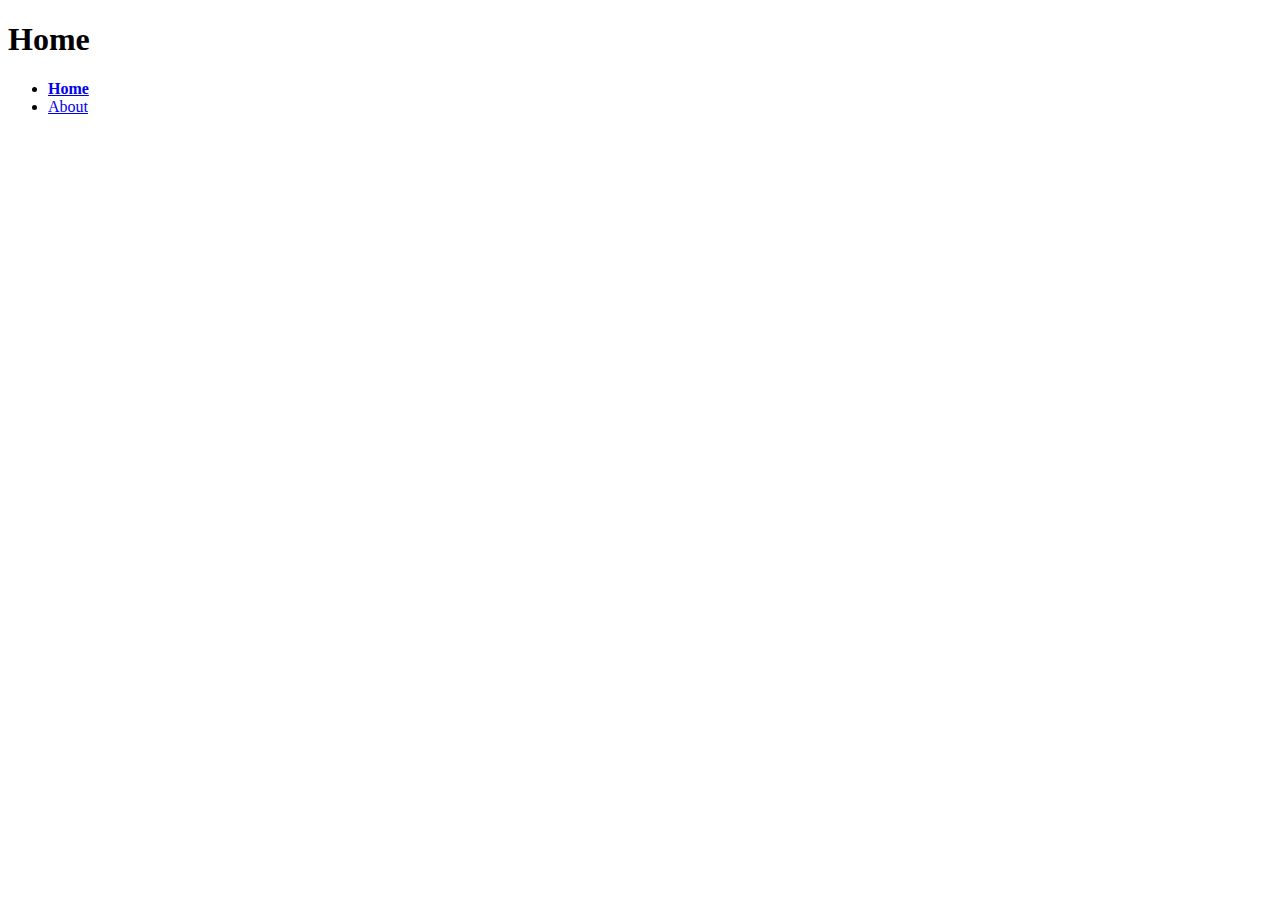
==== index.html @ f1954c59 "Initial commit" ====
<!DOCTYPE html>
<html lang="en">
  <head>
    <meta charset="UTF-8">
    <meta name="viewport" content="width=device-width, initial-scale=1.0">
    <meta http-equiv="X-UA-Compatible" content="ie=edge">
    <title>Homepage</title>
    <link rel="stylesheet" href="screen.css">
  </head>
  <body>
    <h1>Home</h1>
    <nav>
      <ul>
        <li><a href="index.html" class="active">Home</a></li>
        <li><a href="about.html">About</a></li>
      </ul>
    </nav>
    <script src="index.js"></script>
  </body>
</html>
---- screen.css ----
/* Add screen styles below */
a.active {
    font-weight: bold;
}
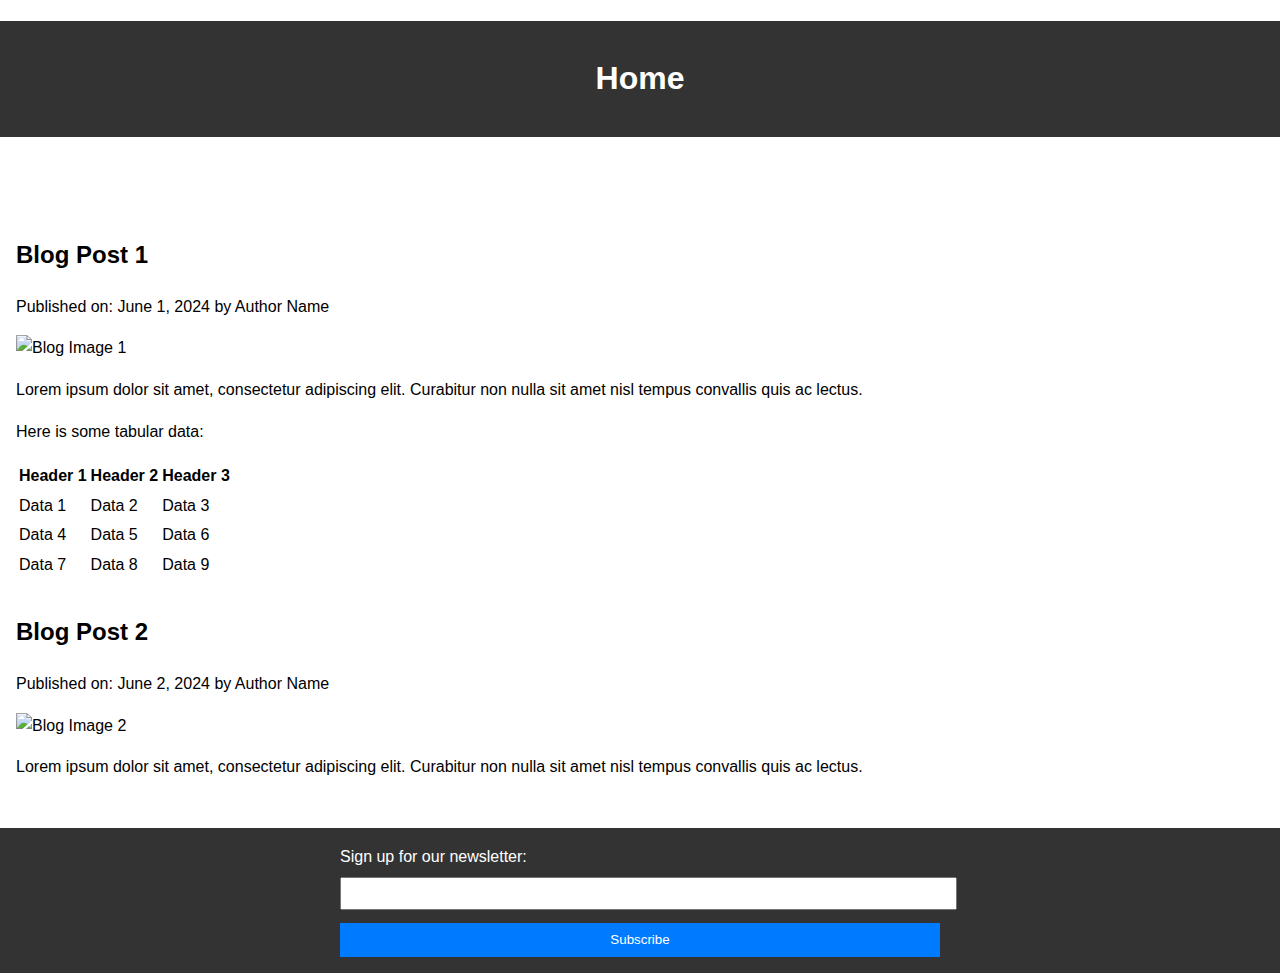
==== commit dcc33e31: "Update index.html" ====
--- a/index.html
+++ b/index.html
@@ -13,8 +13,57 @@
       <ul>
         <li><a href="index.html" class="active">Home</a></li>
         <li><a href="about.html">About</a></li>
+        <li><a href="contact.html">Contact</a></li>
       </ul>
     </nav>
+    <main>
+        <article>
+            <h2>Blog Post 1</h2>
+            <p>Published on: <time datetime="2024-06-01">June 1, 2024</time> by <span class="author">Author Name</span></p>
+            <img src="image1.jpg" alt="Blog Image 1">
+            <p>Lorem ipsum dolor sit amet, consectetur adipiscing elit. Curabitur non nulla sit amet nisl tempus convallis quis ac lectus.</p>
+            <p>Here is some tabular data:</p>
+            <table>
+                <thead>
+                    <tr>
+                        <th>Header 1</th>
+                        <th>Header 2</th>
+                        <th>Header 3</th>
+                    </tr>
+                </thead>
+                <tbody>
+                    <tr>
+                        <td>Data 1</td>
+                        <td>Data 2</td>
+                        <td>Data 3</td>
+                    </tr>
+                    <tr>
+                        <td>Data 4</td>
+                        <td>Data 5</td>
+                        <td>Data 6</td>
+                    </tr>
+                    <tr>
+                        <td>Data 7</td>
+                        <td>Data 8</td>
+                        <td>Data 9</td>
+                    </tr>
+                </tbody>
+            </table>
+        </article>
+        <article>
+            <h2>Blog Post 2</h2>
+            <p>Published on: <time datetime="2024-06-02">June 2, 2024</time> by <span class="author">Author Name</span></p>
+            <img src="image2.jpg" alt="Blog Image 2">
+            <p>Lorem ipsum dolor sit amet, consectetur adipiscing elit. Curabitur non nulla sit amet nisl tempus convallis quis ac lectus.</p>
+        </article>
+    </main>
+    <footer>
+        <form action="#" method="post">
+            <label for="email">Sign up for our newsletter:</label>
+            <input type="email" id="email" name="email" required>
+            <button type="submit">Subscribe</button>
+        </form>
+    </footer>
     <script src="index.js"></script>
   </body>
 </html>
--- a/screen.css
+++ b/screen.css
@@ -1,4 +1,78 @@
-/* Add screen styles below */
-a.active {
+body {
+    font-family: Arial, sans-serif;
+    line-height: 1.6;
+    margin: 0;
+    padding: 0;
+}
+
+header, h1 {
+    background: #333;
+    color: #fff;
+    padding: 1em 0;
+    text-align: center;
+}
+
+nav ul {
+    list-style: none;
+    padding: 0;
+}
+
+nav ul li {
+    display: inline;
+    margin: 0 10px;
+}
+
+nav ul li a {
+    color: #fff;
+    text-decoration: none;
+}
+
+nav ul li a.active {
     font-weight: bold;
-}+}
+
+main {
+    padding: 1em;
+}
+
+article, section {
+    margin-bottom: 2em;
+}
+
+footer {
+    background: #333;
+    color: #fff;
+    text-align: center;
+    padding: 1em 0;
+}
+
+form {
+    margin: 0 auto;
+    max-width: 600px;
+    text-align: left;
+}
+
+form label {
+    display: block;
+    margin-bottom: 0.5em;
+}
+
+form input, form select, form textarea {
+    width: 100%;
+    padding: 0.5em;
+    margin-bottom: 1em;
+}
+
+form button {
+    display: block;
+    width: 100%;
+    padding: 0.7em;
+    background: #007BFF;
+    color: #fff;
+    border: none;
+    cursor: pointer;
+}
+
+form button:hover {
+    background: #0056b3;
+}
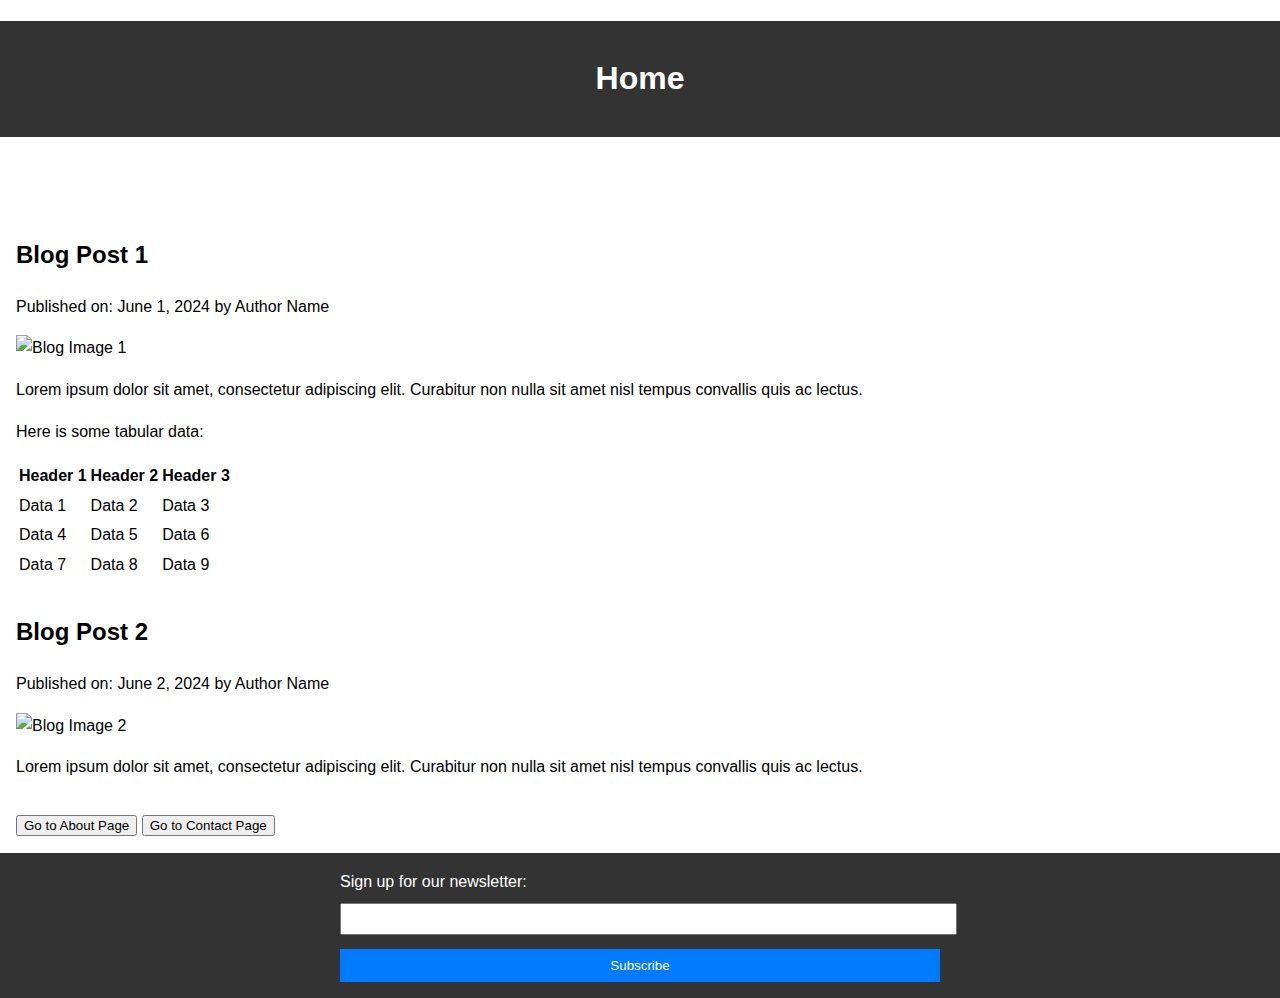
==== commit a97dda87: "made buttons" ====
--- a/index.html
+++ b/index.html
@@ -1,20 +1,20 @@
 <!DOCTYPE html>
 <html lang="en">
-  <head>
+<head>
     <meta charset="UTF-8">
     <meta name="viewport" content="width=device-width, initial-scale=1.0">
     <meta http-equiv="X-UA-Compatible" content="ie=edge">
     <title>Homepage</title>
     <link rel="stylesheet" href="screen.css">
-  </head>
-  <body>
+</head>
+<body>
     <h1>Home</h1>
     <nav>
-      <ul>
-        <li><a href="index.html" class="active">Home</a></li>
-        <li><a href="about.html">About</a></li>
-        <li><a href="contact.html">Contact</a></li>
-      </ul>
+        <ul>
+            <li><a href="index.html" class="active">Home</a></li>
+            <li><a href="about.html">About</a></li>
+            <li><a href="contact.html">Contact</a></li>
+        </ul>
     </nav>
     <main>
         <article>
@@ -56,6 +56,10 @@
             <img src="image2.jpg" alt="Blog Image 2">
             <p>Lorem ipsum dolor sit amet, consectetur adipiscing elit. Curabitur non nulla sit amet nisl tempus convallis quis ac lectus.</p>
         </article>
+        <div class="navigation-buttons">
+            <button onclick="window.location.href='about.html'">Go to About Page</button>
+            <button onclick="window.location.href='contact.html'">Go to Contact Page</button>
+        </div>
     </main>
     <footer>
         <form action="#" method="post">
@@ -65,5 +69,5 @@
         </form>
     </footer>
     <script src="index.js"></script>
-  </body>
+</body>
 </html>
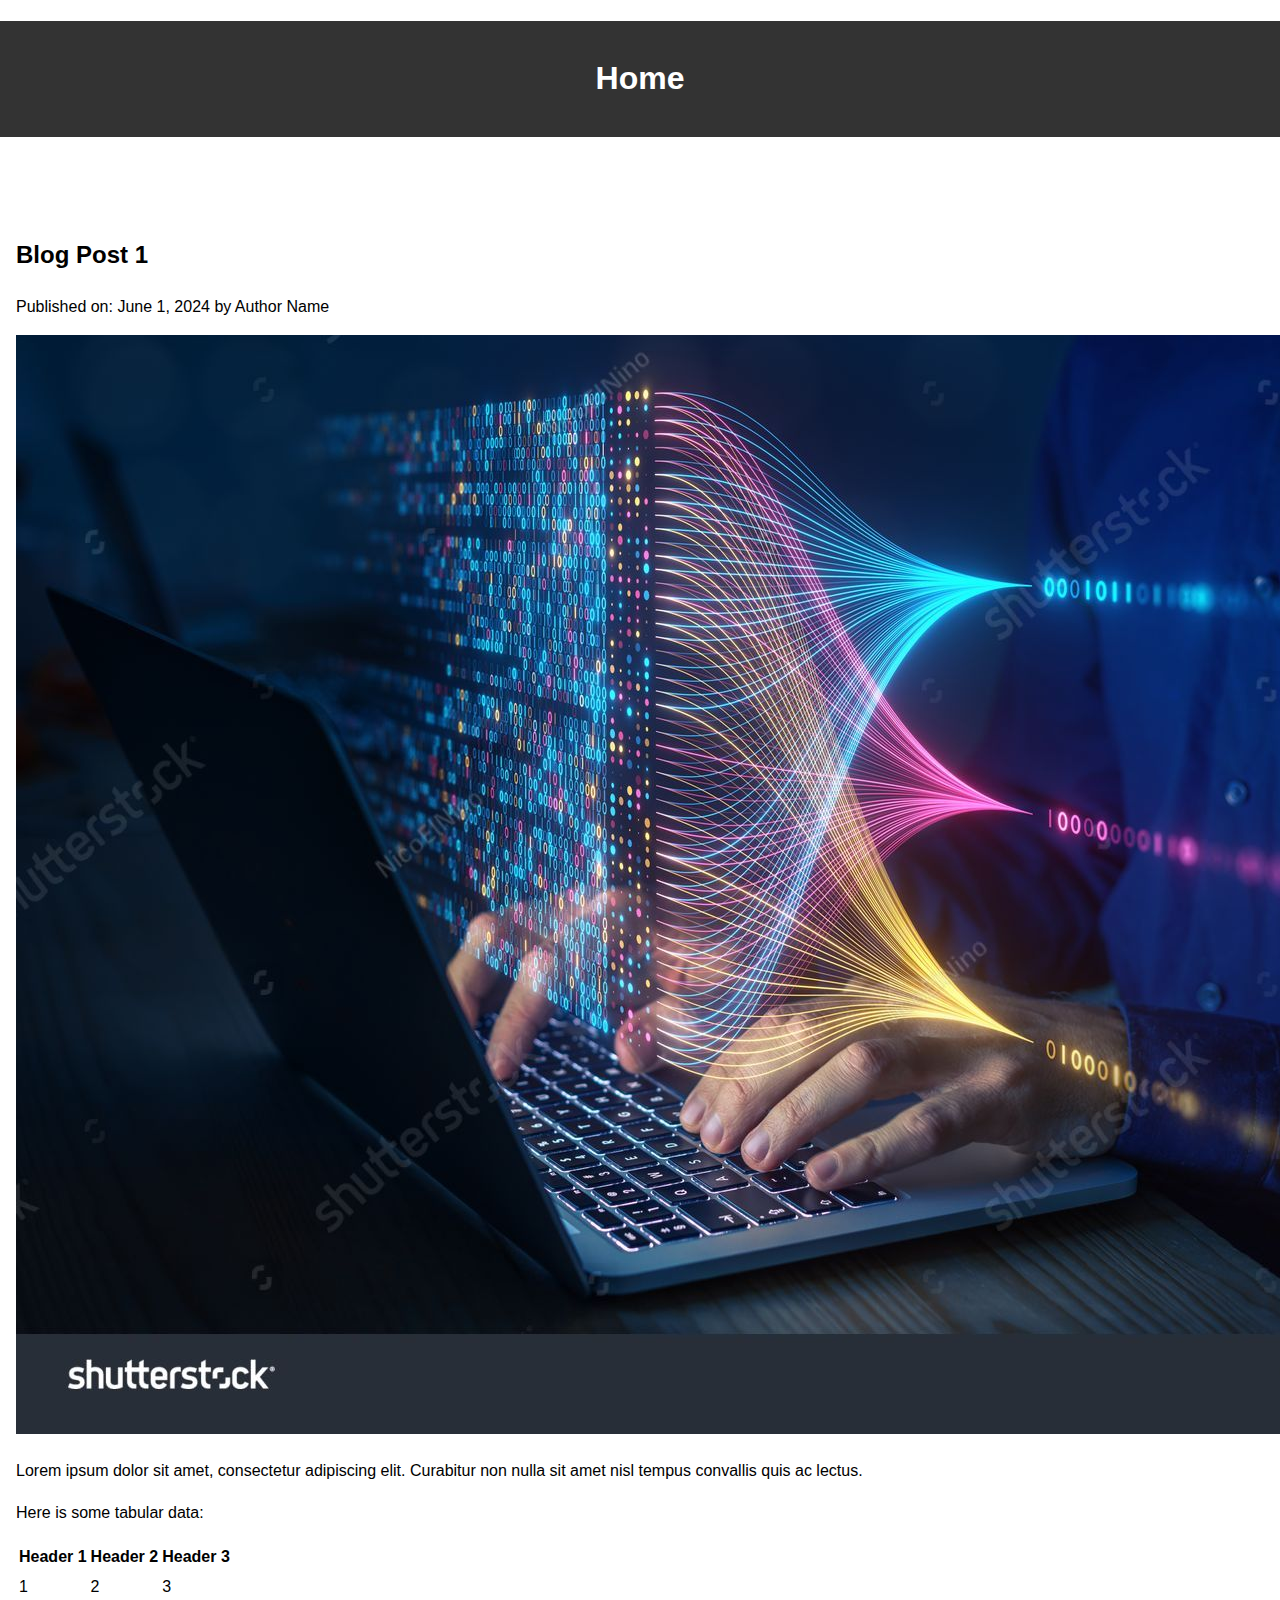
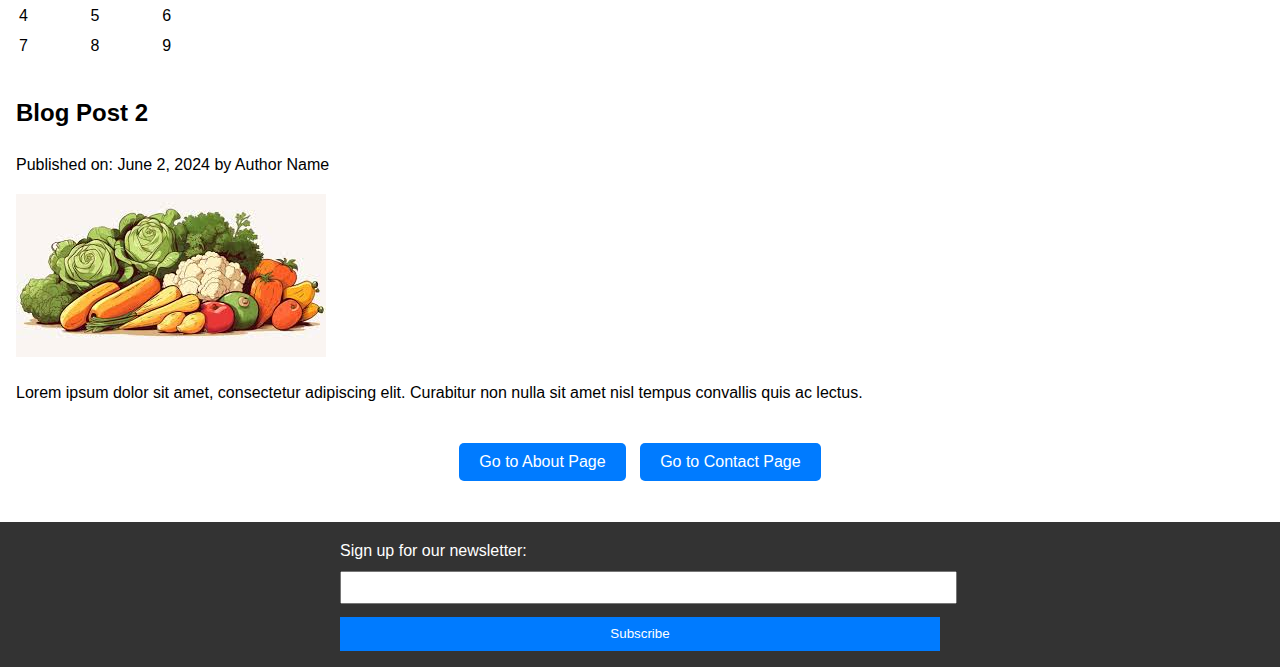
==== commit ae67ee09: "done done" ====
--- a/index.html
+++ b/index.html
@@ -33,19 +33,19 @@
                 </thead>
                 <tbody>
                     <tr>
-                        <td>Data 1</td>
-                        <td>Data 2</td>
-                        <td>Data 3</td>
+                        <td>1</td>
+                        <td>2</td>
+                        <td>3</td>
                     </tr>
                     <tr>
-                        <td>Data 4</td>
-                        <td>Data 5</td>
-                        <td>Data 6</td>
+                        <td>4</td>
+                        <td>5</td>
+                        <td>6</td>
                     </tr>
                     <tr>
-                        <td>Data 7</td>
-                        <td>Data 8</td>
-                        <td>Data 9</td>
+                        <td>7</td>
+                        <td>8</td>
+                        <td>9</td>
                     </tr>
                 </tbody>
             </table>
--- a/screen.css
+++ b/screen.css
@@ -76,3 +76,23 @@
 form button:hover {
     background: #0056b3;
 }
+
+.navigation-buttons {
+    text-align: center;
+    margin: 20px 0;
+}
+
+.navigation-buttons button {
+    background-color: #007BFF;
+    color: white;
+    padding: 10px 20px;
+    border: none;
+    cursor: pointer;
+    margin: 5px;
+    border-radius: 5px;
+    font-size: 16px;
+}
+
+.navigation-buttons button:hover {
+    background-color: #0056b3;
+}
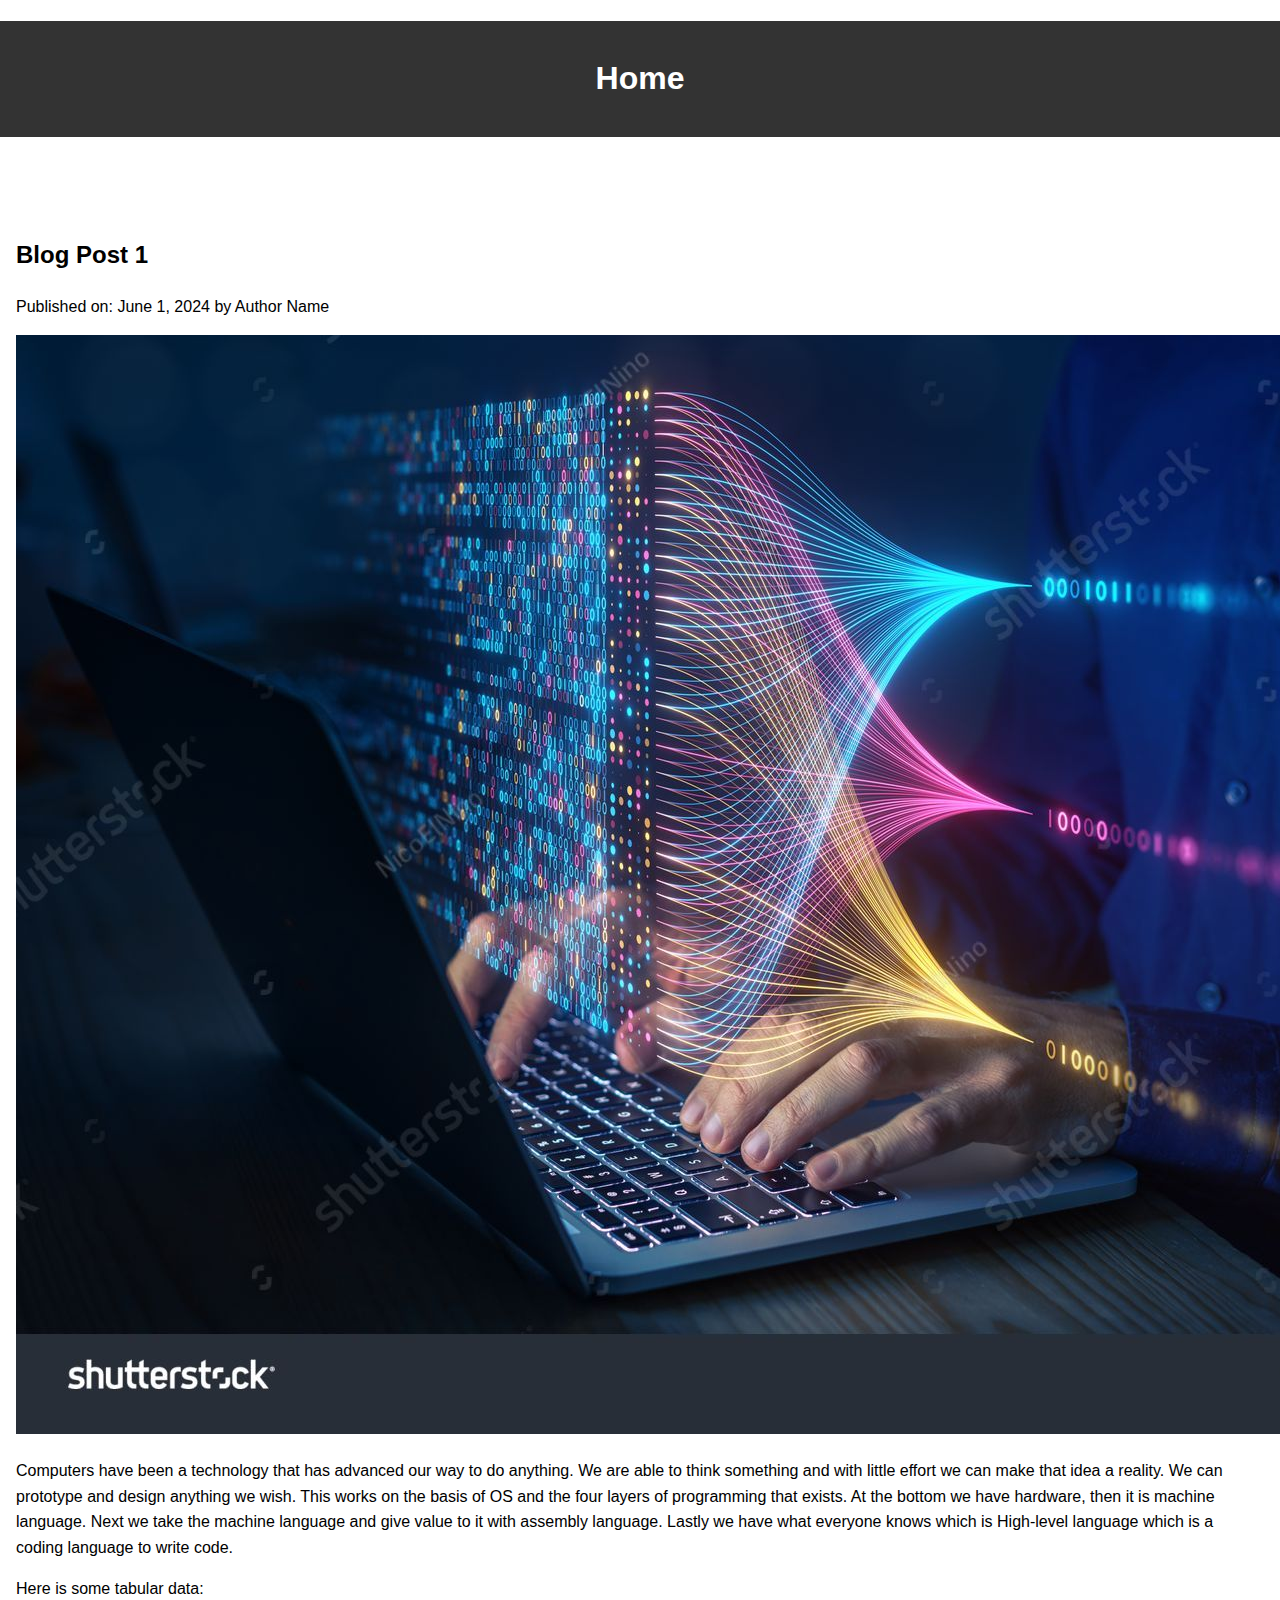
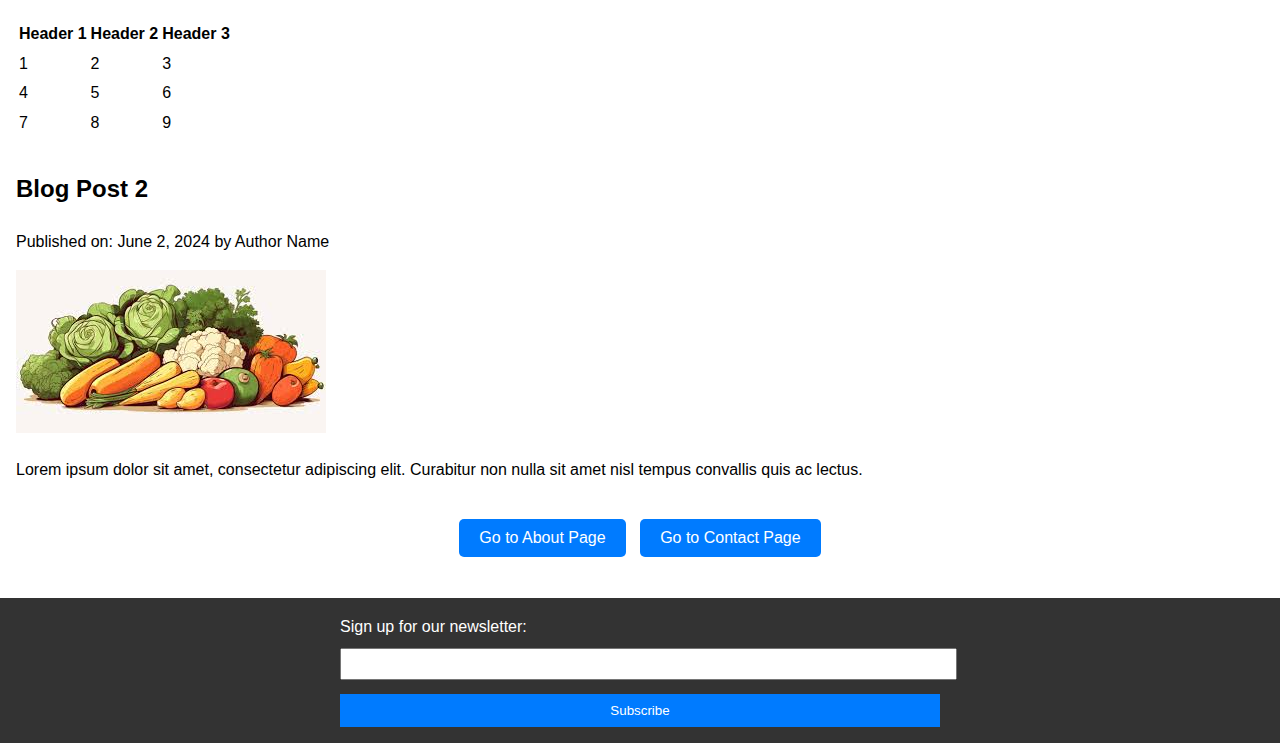
==== commit 5e3166fb: "full done messages" ====
--- a/index.html
+++ b/index.html
@@ -21,7 +21,10 @@
             <h2>Blog Post 1</h2>
             <p>Published on: <time datetime="2024-06-01">June 1, 2024</time> by <span class="author">Author Name</span></p>
             <img src="image1.jpg" alt="Blog Image 1">
-            <p>Lorem ipsum dolor sit amet, consectetur adipiscing elit. Curabitur non nulla sit amet nisl tempus convallis quis ac lectus.</p>
+            <p>Computers have been a technology that has advanced our way to do anything. We are able to think something and with little effort we can make that idea a reality. We can prototype and design
+                anything we wish. This works on the basis of OS and the four layers of programming that exists. At the bottom we have hardware, then
+                it is machine language. Next we take the machine language and give value to it with assembly language. Lastly we have what everyone knows which is High-level language which is a coding language to write code.
+            </p>
             <p>Here is some tabular data:</p>
             <table>
                 <thead>
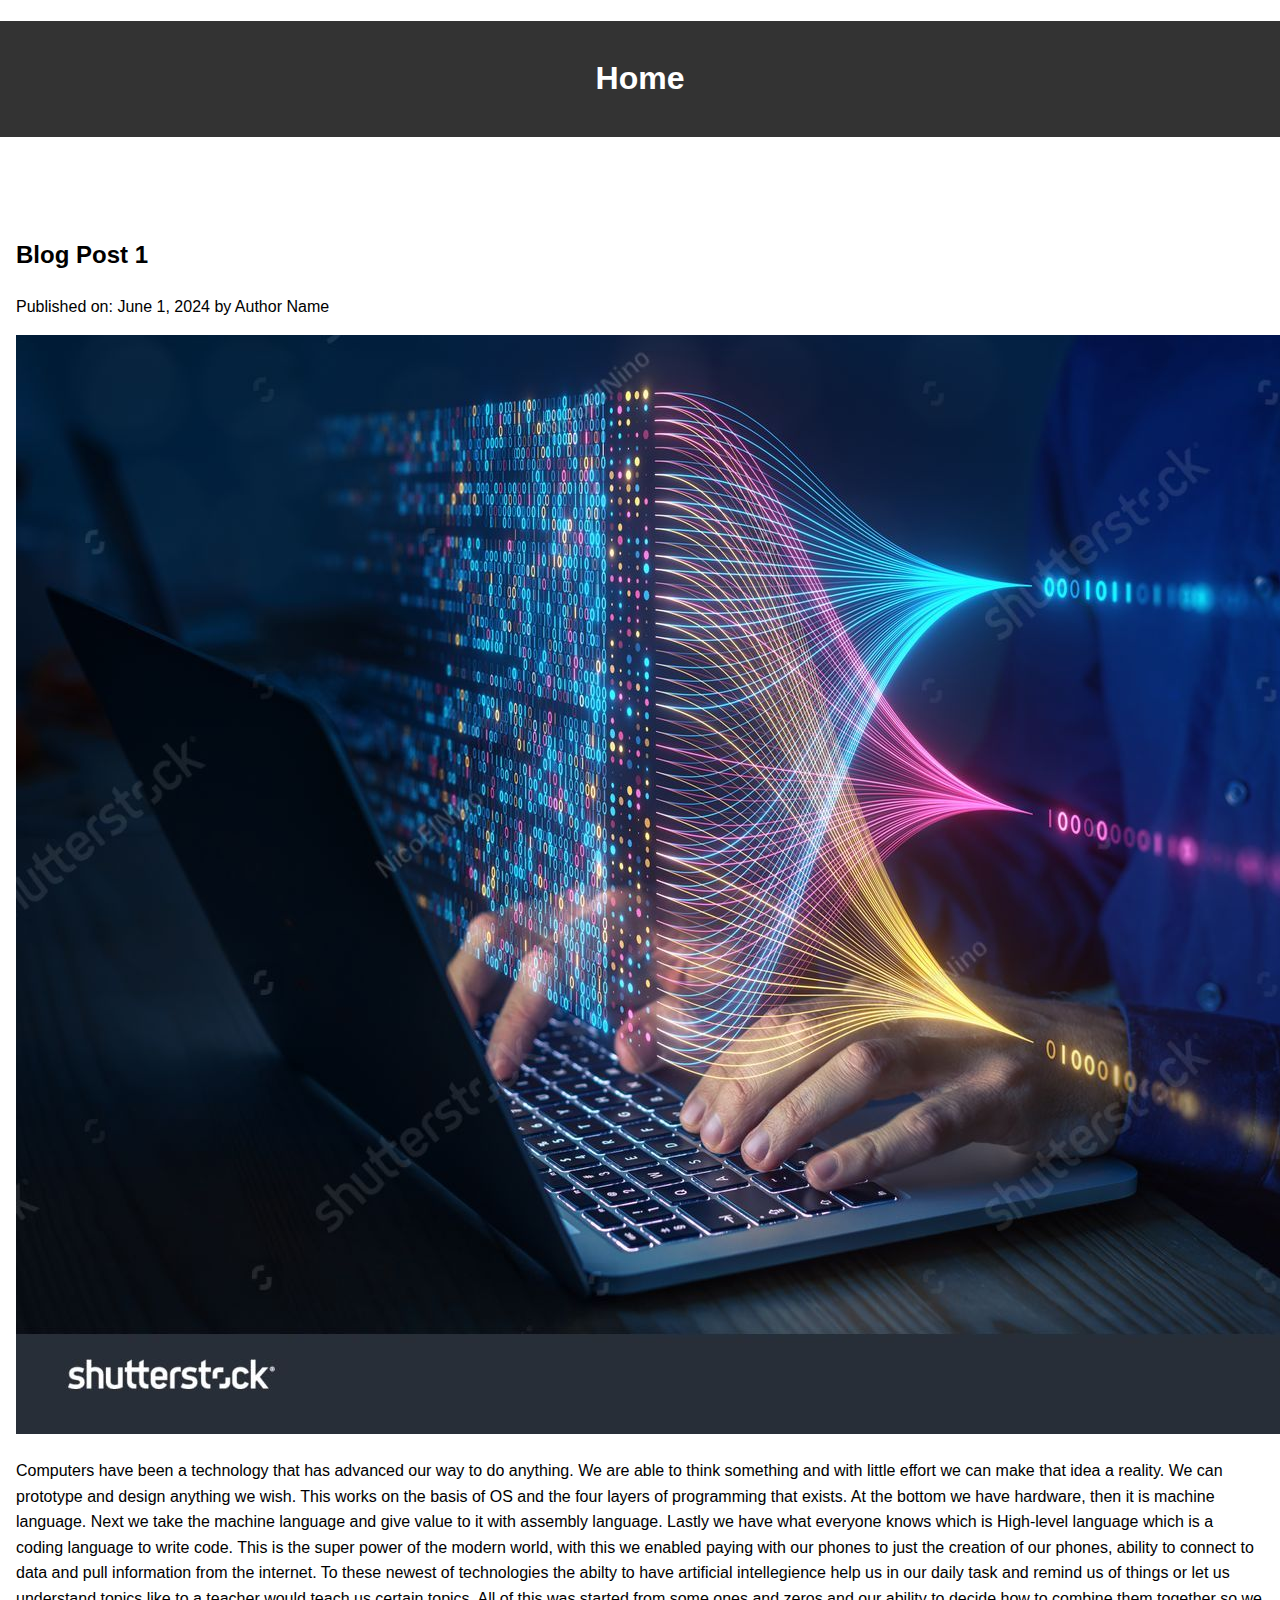
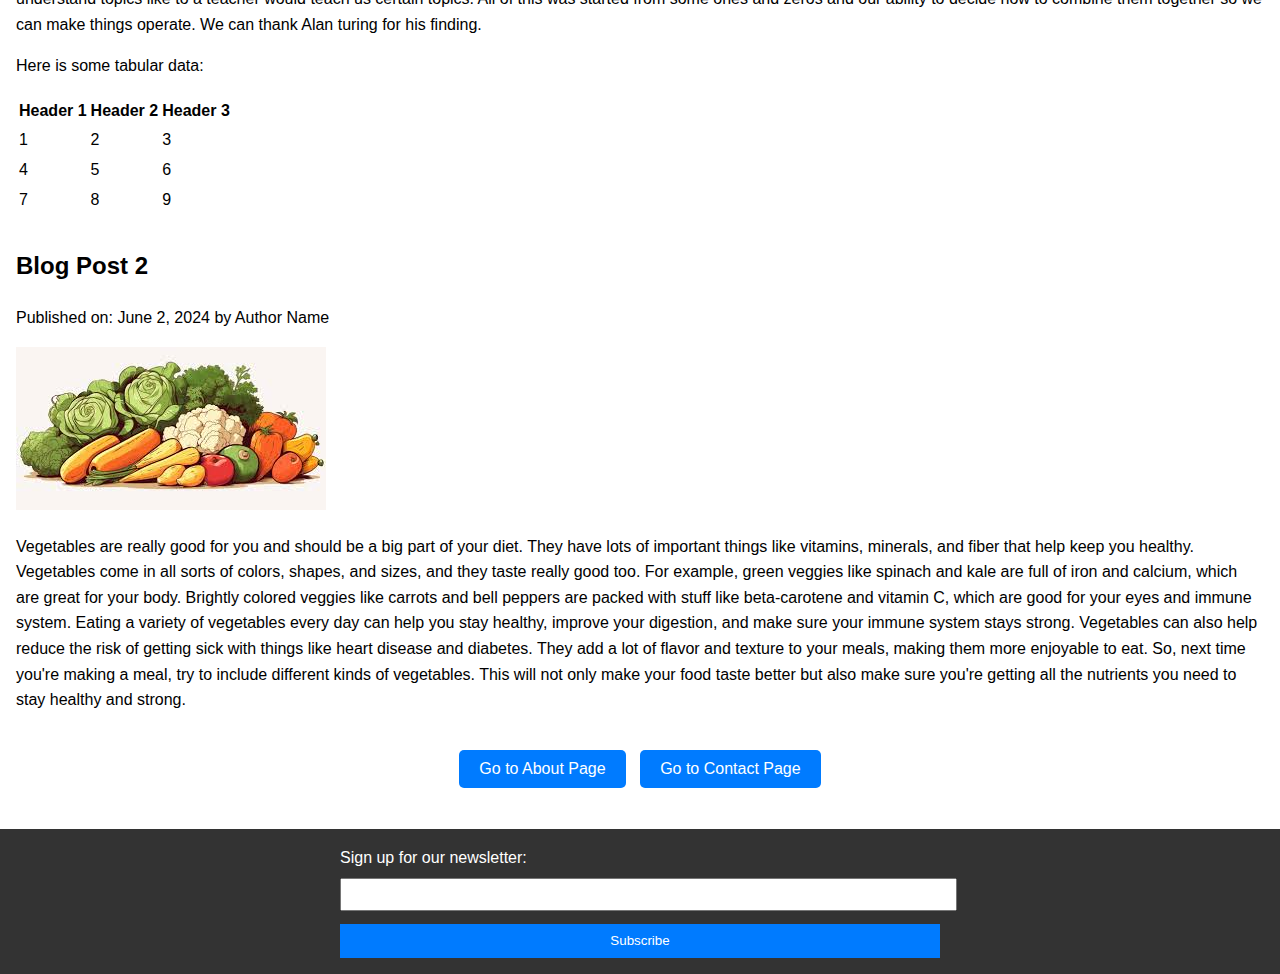
==== commit 2710c3f2: "mores" ====
--- a/index.html
+++ b/index.html
@@ -24,6 +24,10 @@
             <p>Computers have been a technology that has advanced our way to do anything. We are able to think something and with little effort we can make that idea a reality. We can prototype and design
                 anything we wish. This works on the basis of OS and the four layers of programming that exists. At the bottom we have hardware, then
                 it is machine language. Next we take the machine language and give value to it with assembly language. Lastly we have what everyone knows which is High-level language which is a coding language to write code.
+                This is the super power of the modern world, with this we enabled paying with our phones to just the creation of our phones, ability to connect to data and pull information from the internet. To these newest of technologies 
+                the abilty to have artificial intellegience help us in our daily task and remind us of things or let us understand topics like to a teacher would teach us certain topics. All of this was started from some
+                ones and zeros and our ability to decide how to combine them together so we can make things operate. We can thank Alan turing for his finding.
+                
             </p>
             <p>Here is some tabular data:</p>
             <table>
@@ -57,7 +61,7 @@
             <h2>Blog Post 2</h2>
             <p>Published on: <time datetime="2024-06-02">June 2, 2024</time> by <span class="author">Author Name</span></p>
             <img src="image2.jpg" alt="Blog Image 2">
-            <p>Lorem ipsum dolor sit amet, consectetur adipiscing elit. Curabitur non nulla sit amet nisl tempus convallis quis ac lectus.</p>
+            <p>Vegetables are really good for you and should be a big part of your diet. They have lots of important things like vitamins, minerals, and fiber that help keep you healthy. Vegetables come in all sorts of colors, shapes, and sizes, and they taste really good too. For example, green veggies like spinach and kale are full of iron and calcium, which are great for your body. Brightly colored veggies like carrots and bell peppers are packed with stuff like beta-carotene and vitamin C, which are good for your eyes and immune system. Eating a variety of vegetables every day can help you stay healthy, improve your digestion, and make sure your immune system stays strong. Vegetables can also help reduce the risk of getting sick with things like heart disease and diabetes. They add a lot of flavor and texture to your meals, making them more enjoyable to eat. So, next time you're making a meal, try to include different kinds of vegetables. This will not only make your food taste better but also make sure you're getting all the nutrients you need to stay healthy and strong.</p>
         </article>
         <div class="navigation-buttons">
             <button onclick="window.location.href='about.html'">Go to About Page</button>
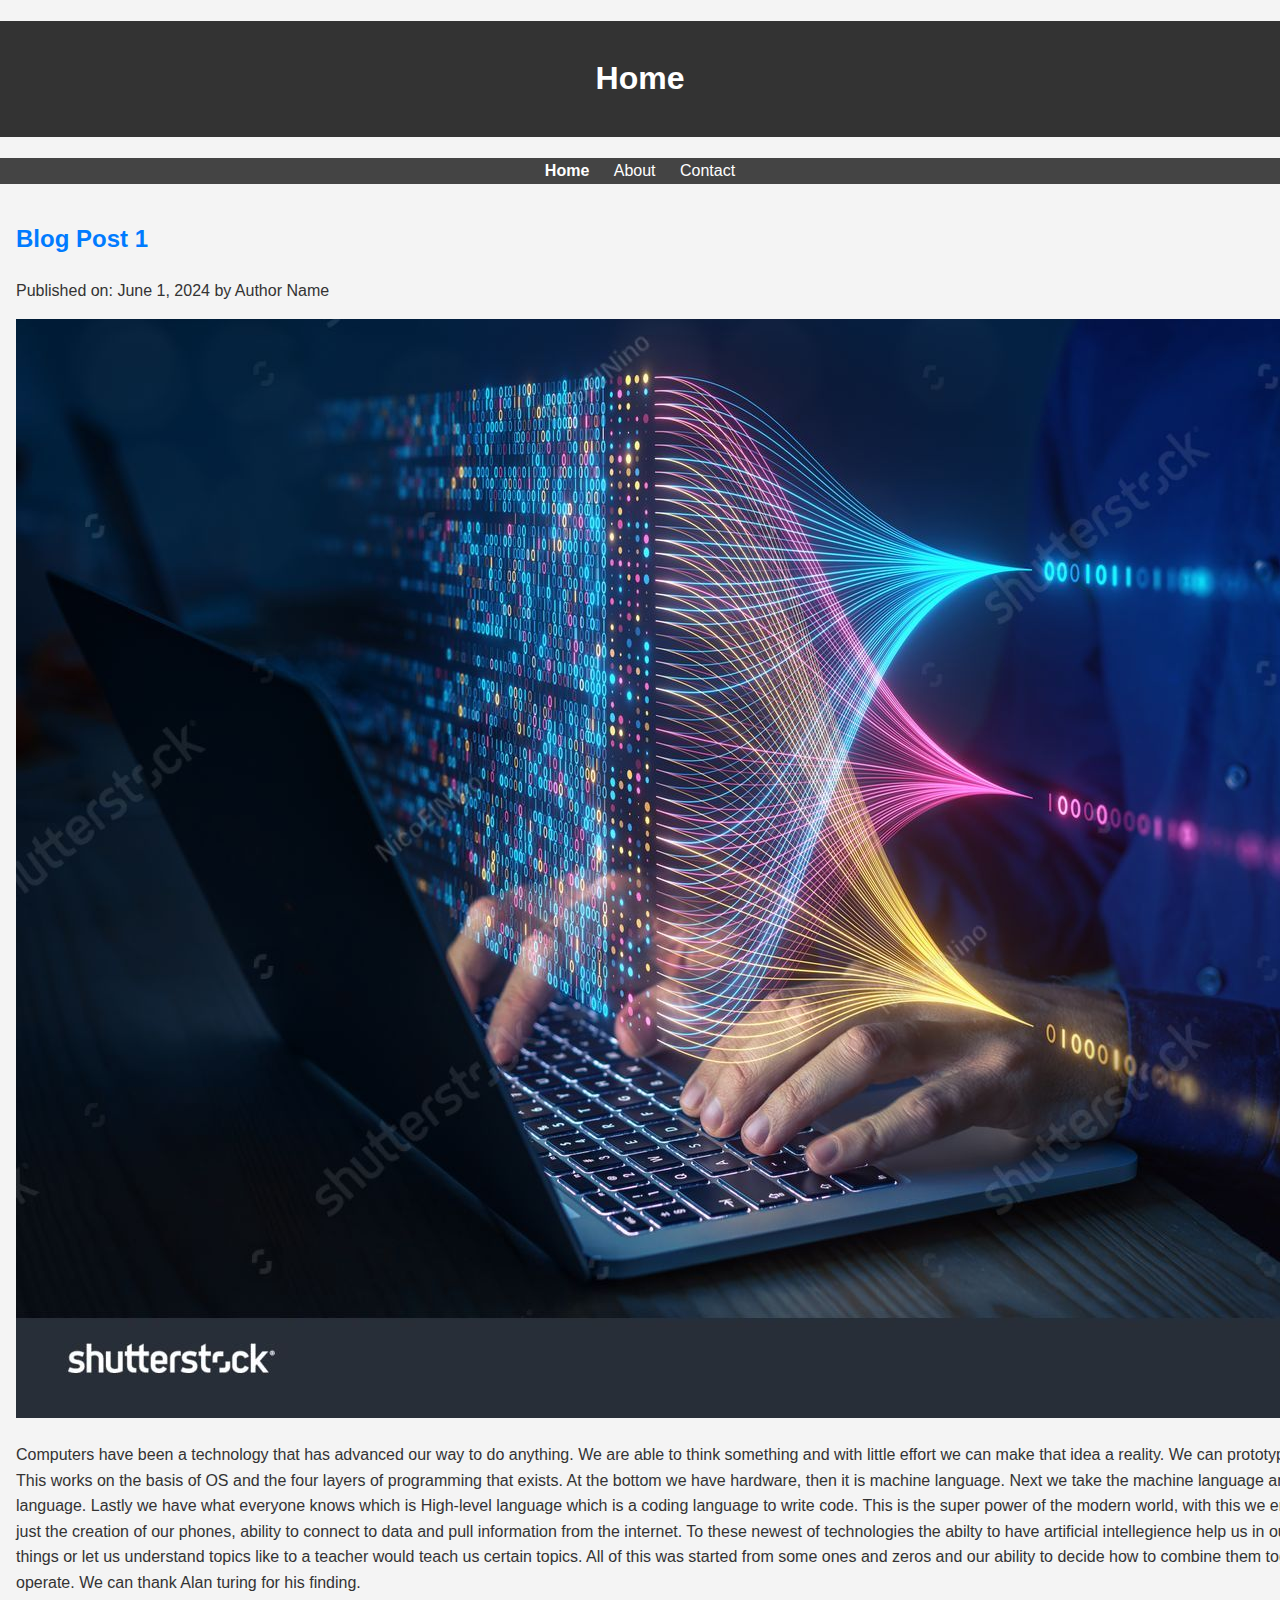
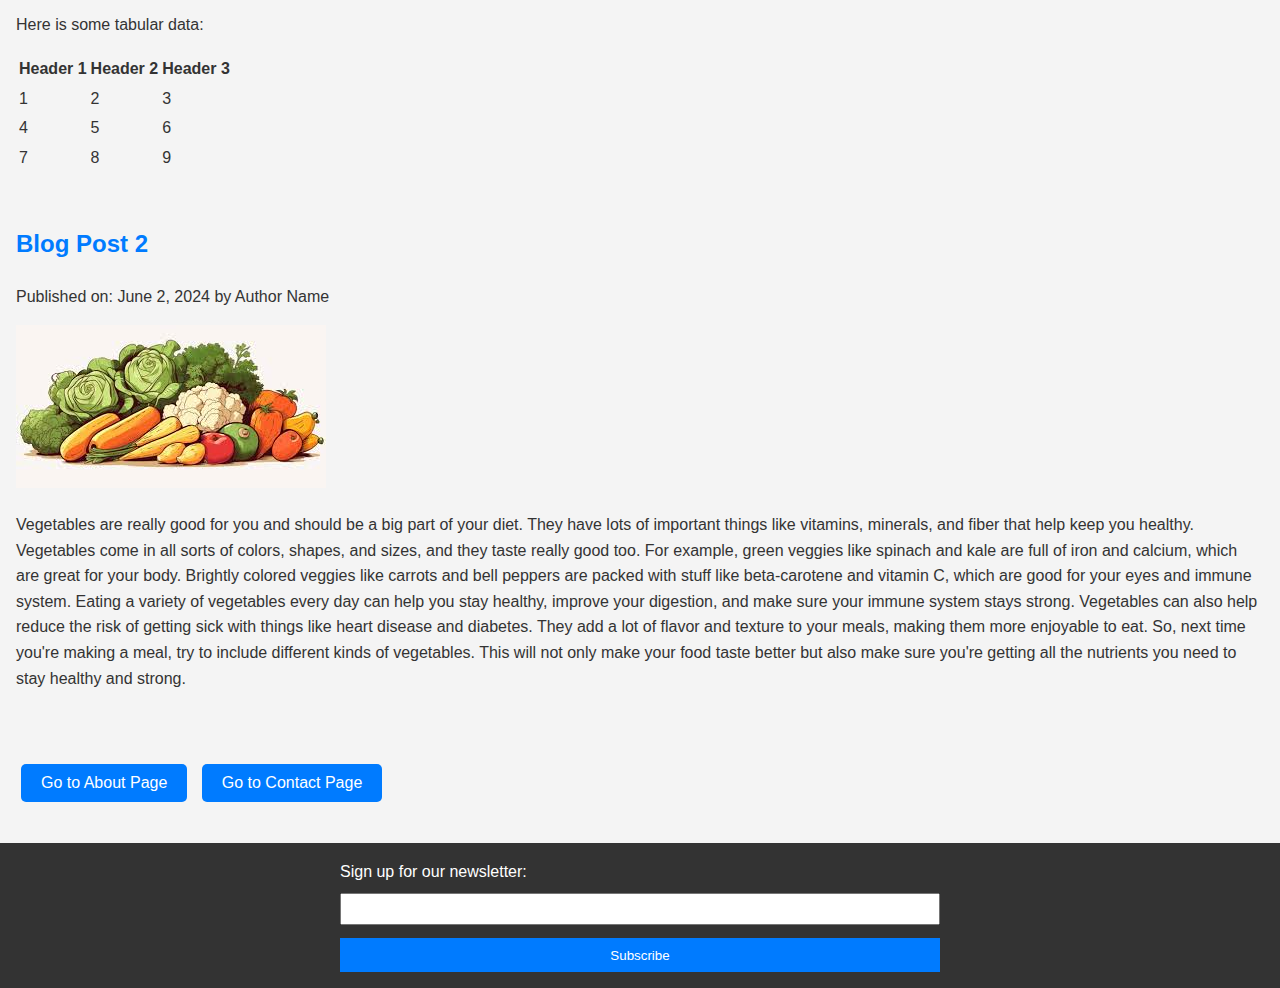
==== commit 798edca1: "klhjdk" ====
--- a/index.html
+++ b/index.html
@@ -5,7 +5,7 @@
     <meta name="viewport" content="width=device-width, initial-scale=1.0">
     <meta http-equiv="X-UA-Compatible" content="ie=edge">
     <title>Homepage</title>
-    <link rel="stylesheet" href="screen.css">
+    <link rel="stylesheet" href="style.css">
 </head>
 <body>
     <h1>Home</h1>
--- a/style.css
+++ b/style.css
@@ -0,0 +1,167 @@
+/* Basic Styles */
+body {
+    font-family: Arial, sans-serif;
+    line-height: 1.6;
+    margin: 0;
+    padding: 0;
+    background-color: #f4f4f4;
+    color: #333;
+}
+
+/* Header Styles */
+header, h1 {
+    background: #333;
+    color: #fff;
+    padding: 1em 0;
+    text-align: center;
+}
+
+/* Navigation Styles */
+nav ul {
+    list-style: none;
+    padding: 0;
+    text-align: center;
+    background: #444;
+    margin: 0;
+    position: sticky;
+    top: 0;
+    z-index: 1000;
+}
+
+nav ul li {
+    display: inline;
+    margin: 0 10px;
+}
+
+nav ul li a {
+    color: #fff;
+    text-decoration: none;
+}
+
+nav ul li a.active {
+    font-weight: bold;
+}
+
+/* Main Content Styles */
+main {
+    padding: 1em;
+    display: flex;
+    flex-wrap: wrap;
+}
+
+article, section {
+    margin-bottom: 2em;
+    flex: 1 1 100%;
+}
+
+/* Footer Styles */
+footer {
+    background: #333;
+    color: #fff;
+    text-align: center;
+    padding: 1em 0;
+}
+
+/* Form Styles */
+form {
+    margin: 0 auto;
+    max-width: 600px;
+    text-align: left;
+    display: flex;
+    flex-wrap: wrap;
+}
+
+form label {
+    display: block;
+    margin-bottom: 0.5em;
+    width: 100%;
+}
+
+form input, form select, form textarea {
+    width: 100%;
+    padding: 0.5em;
+    margin-bottom: 1em;
+    flex: 1 1 100%;
+}
+
+form button {
+    display: block;
+    width: 100%;
+    padding: 0.7em;
+    background: #007BFF;
+    color: #fff;
+    border: none;
+    cursor: pointer;
+}
+
+form button:hover {
+    background: #0056b3;
+}
+
+/* Navigation Buttons */
+.navigation-buttons {
+    text-align: center;
+    margin: 20px 0;
+}
+
+.navigation-buttons button {
+    background-color: #007BFF;
+    color: white;
+    padding: 10px 20px;
+    border: none;
+    cursor: pointer;
+    margin: 5px;
+    border-radius: 5px;
+    font-size: 16px;
+}
+
+.navigation-buttons button:hover {
+    background-color: #0056b3;
+}
+
+/* Image Caption Styles */
+figure {
+    display: inline-block;
+    margin: 1em;
+}
+
+figcaption {
+    font-size: 0.8em;
+    color: #666;
+}
+
+/* Two Column Flexbox Layout */
+.two-column {
+    display: flex;
+    flex-wrap: wrap;
+    gap: 1em;
+}
+
+.two-column .column {
+    flex: 1;
+}
+
+/* ID Selector Example */
+#main-content {
+    padding: 1em;
+    background: #fff;
+}
+
+/* Class Selector Example */
+.highlight {
+    background: #ff0;
+}
+
+/* Attribute Selector Example */
+a[target="_blank"] {
+    color: red;
+}
+
+/* Additional Typography */
+h2 {
+    color: #007BFF;
+}
+
+p {
+    margin: 1em 0;
+}
